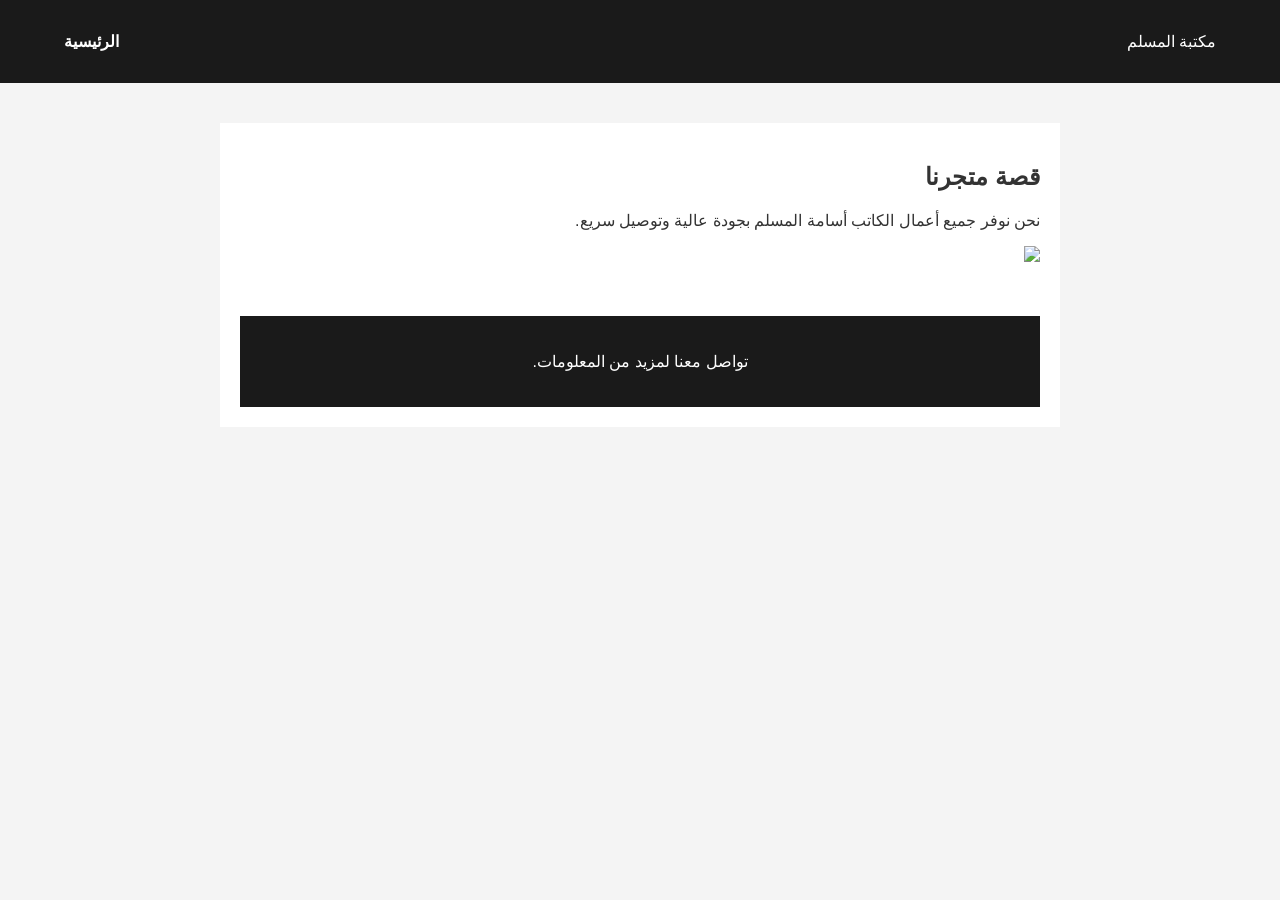
==== about.html @ e5a5ad56 "Add files via upload" ====
<!DOCTYPE html>
<html lang="ar" dir="rtl">
<head>
    <meta charset="UTF-8">
    <title>عن المتجر</title>
    <link rel="stylesheet" href="style.css">
</head>
<body id="body-tag">
    <header>
        <nav class="navbar">
            <div class="logo">مكتبة المسلم</div>
            <ul class="nav-links"><li><a href="index.html">الرئيسية</a></li></ul>
        </nav>
    </header>

    <article style="max-width: 800px; margin: 40px auto; padding: 20px; background: var(--card-bg);">
        <header><h1>قصة متجرنا</h1></header>
        <section>
            <p>نحن نوفر جميع أعمال الكاتب أسامة المسلم بجودة عالية وتوصيل سريع.</p>
            <img src="All.jpg" style="width:100%;">
        </section>
        <footer>
            <p>تواصل معنا لمزيد من المعلومات.</p>
        </footer>
    </article>
    <script src="script.js"></script>
</body>
</html>
---- style.css ----
:root {
    --bg-color: #f4f4f4;
    --text-color: #333;
    --nav-bg: #1a1a1a;
    --card-bg: #fff;
    --accent: #c0392b;
}

.dark-theme {
    --bg-color: #121212;
    --text-color: #e0e0e0;
    --nav-bg: #000;
    --card-bg: #1e1e1e;
    --accent: #f1c40f;
}

body {
    background-color: var(--bg-color);
    color: var(--text-color);
    font-family: 'Segoe UI', Tahoma, sans-serif;
    margin: 0;
    transition: 0.3s;
}

.navbar {
    display: flex;
    justify-content: space-between;
    align-items: center;
    background: var(--nav-bg);
    color: white;
    padding: 1rem 5%;
}

.nav-links {
    display: flex;
    list-style: none;
    gap: 20px;
}

.nav-links a {
    color: white;
    text-decoration: none;
    font-weight: bold;
}

.hero {
    height: 400px;
    background: linear-gradient(rgba(0,0,0,0.6), rgba(0,0,0,0.6)), url('https://via.placeholder.com/1200x400');
    background-size: cover;
    display: flex;
    align-items: center;
    justify-content: center;
    color: white;
    text-align: center;
}

.btn {
    background: var(--accent);
    color: white;
    padding: 10px 20px;
    text-decoration: none;
    border-radius: 5px;
}


form {
    max-width: 500px;
    margin: 50px auto;
    padding: 20px;
    background: var(--card-bg);
    border-radius: 10px;
}

input, textarea {
    width: 100%;
    padding: 10px;
    margin: 10px 0;
    box-sizing: border-box;
}

footer {
    text-align: center;
    padding: 20px;
    background: var(--nav-bg);
    color: white;
    margin-top: 50px;
}
:root {
    --bg-color: #f4f4f4;
    --text-color: #333;
    --nav-bg: #1a1a1a;
    --card-bg: #fff;
    --accent: #c0392b;
}

.dark-theme {
    --bg-color: #121212;
    --text-color: #e0e0e0;
    --nav-bg: #000;
    --card-bg: #1e1e1e;
    --accent: #f1c40f;
}

body {
    background-color: var(--bg-color);
    color: var(--text-color);
    font-family: 'Segoe UI', Tahoma, sans-serif;
    margin: 0;
    transition: 0.3s;
}


.navbar {
    display: flex;
    justify-content: space-between;
    align-items: center;
    background: var(--nav-bg);
    color: white;
    padding: 1rem 5%;
}

.nav-links {
    display: flex;
    list-style: none;
    gap: 20px;
}

.nav-links a {
    color: white;
    text-decoration: none;
    font-weight: bold;
}

/* الـ Layouts */
.hero {
    height: 400px;
    background: linear-gradient(rgba(0,0,0,0.6), rgba(0,0,0,0.6)), url('https://via.placeholder.com/1200x400');
    background-size: cover;
    display: flex;
    align-items: center;
    justify-content: center;
    color: white;
    text-align: center;
}

.btn {
    background: var(--accent);
    color: white;
    padding: 10px 20px;
    text-decoration: none;
    border-radius: 5px;
}

/* تنسيق الجداول والفورمز */
form {
    max-width: 500px;
    margin: 50px auto;
    padding: 20px;
    background: var(--card-bg);
    border-radius: 10px;
}

input, textarea {
    width: 100%;
    padding: 10px;
    margin: 10px 0;
    box-sizing: border-box;
}

footer {
    text-align: center;
    padding: 20px;
    background: var(--nav-bg);
    color: white;
    margin-top: 50px;
}
        .category-title {
            background: var(--accent);
            color: white;
            padding: 10px 20px;
            margin: 30px 0 15px 0;
            border-radius: 5px;
            display: inline-block;
        }
        .products-grid {
            display: grid;
            grid-template-columns: repeat(auto-fill, minmax(180px, 1fr));
            gap: 25px;
            margin-bottom: 40px;
        }
        .book-card {
            background: var(--card-bg);
            padding: 15px;
            border-radius: 12px;
            text-align: center;
            transition: 0.3s;
            border: 1px solid rgba(0,0,0,0.1);
        }
        .book-card img {
            width: 100%;
            height: 240px;
            object-fit: cover;
            border-radius: 8px;
            margin-bottom: 10px;
        }
        .book-card:hover { transform: translateY(-10px); box-shadow: 0 10px 20px rgba(0,0,0,0.2); }
   
        .checkout-container {
            margin-top: 20px;
            display: flex;
            justify-content: flex-start;
        }
        .checkout-btn {
            background-color: var(--nav-bg); 
            color: white;
            padding: 10px 30px;
            border: none;
            border-radius: 5px;
            font-size: 18px;
            cursor: pointer;
            transition: 0.3s;
        }
        .checkout-btn:hover {
            opacity: 0.8;
        }
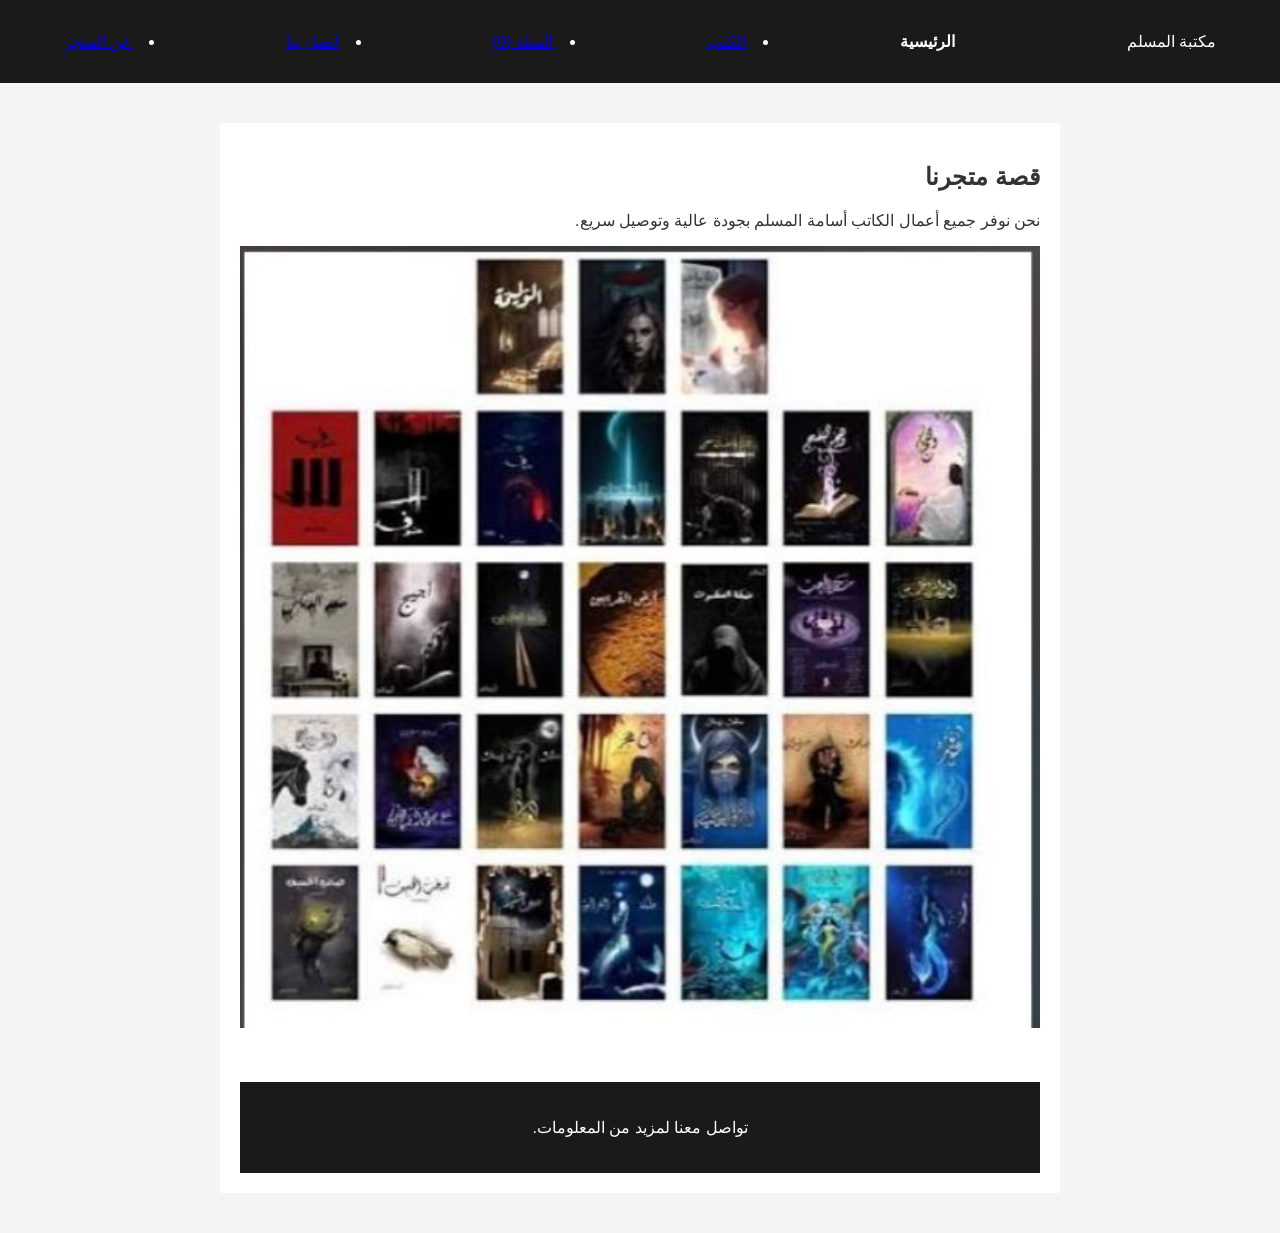
==== commit 7691c674: "Add files via upload" ====
--- a/about.html
+++ b/about.html
@@ -9,8 +9,11 @@
     <header>
         <nav class="navbar">
             <div class="logo">مكتبة المسلم</div>
-            <ul class="nav-links"><li><a href="index.html">الرئيسية</a></li></ul>
-        </nav>
+            <ul class="nav-links"><li><a href="home.html">الرئيسية</a></li></ul>
+                <li><a href="products.html">الكتب</a></li>
+                <li><a href="cart.html">السلة (<span id="cart-count">0</span>)</a></li>
+                <li><a href="contact.html">اتصل بنا</a></li>
+				<li><a href="about.html">عن المتجر</a></li>
     </header>
 
     <article style="max-width: 800px; margin: 40px auto; padding: 20px; background: var(--card-bg);">
